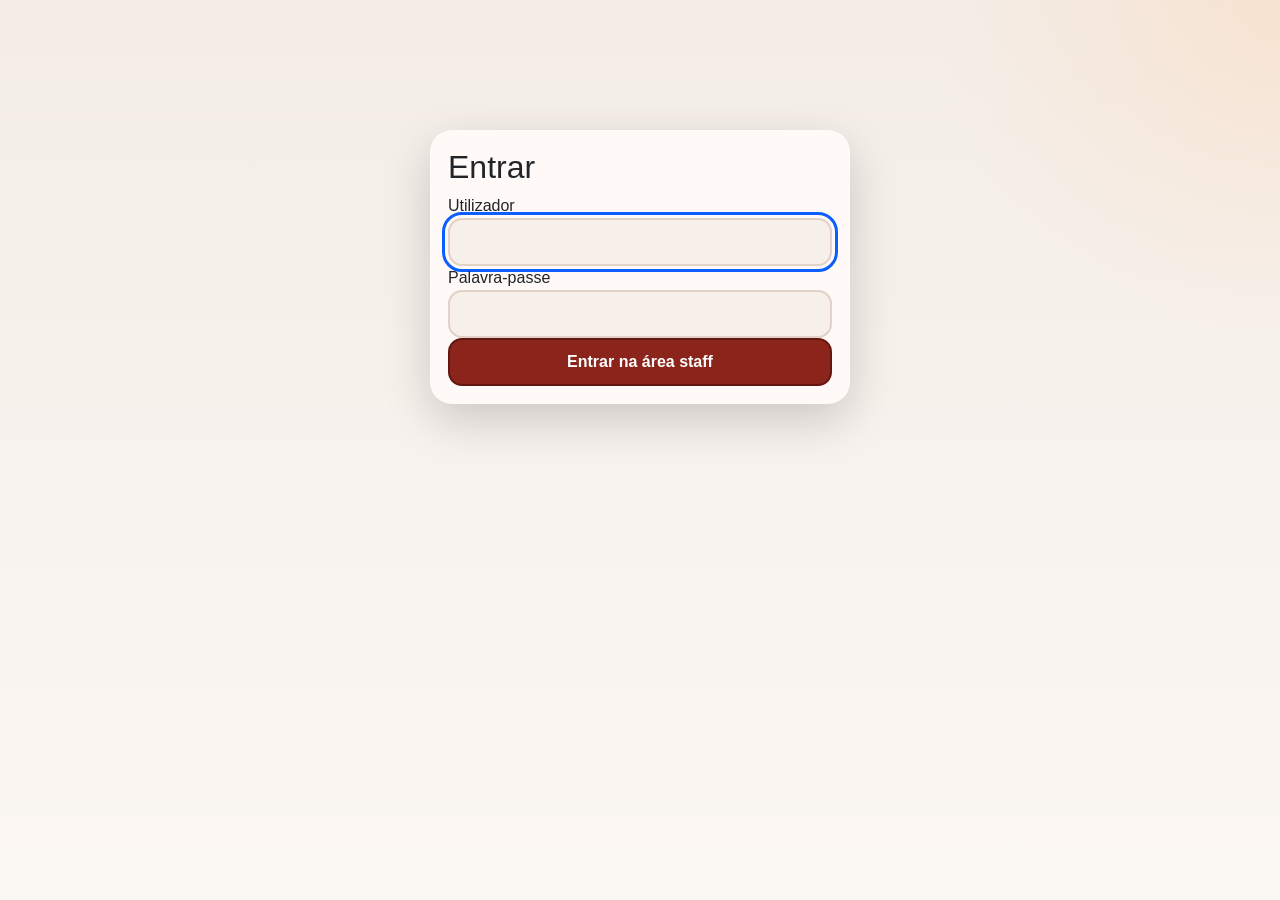
==== static/admin.html @ 2a03f808 "fix: login sem redirect - carrega painel inline" ====
<!DOCTYPE html>
<html lang="pt-PT">
<head>
    <meta charset="UTF-8">
    <meta name="viewport" content="width=device-width, initial-scale=1.0">
    <meta name="theme-color" content="#8b251c">
    <link rel="preconnect" href="https://cdn.jsdelivr.net">
    <link href="https://cdn.jsdelivr.net/npm/bootstrap@5.3.3/dist/css/bootstrap.min.css" rel="stylesheet">
    <title>Admin | I Torneio Chefe Carvalho</title>
    <script>(function(){try{var t=localStorage.getItem("torneio-theme");if(t)document.documentElement.setAttribute("data-theme",t)}catch(e){}})()</script>
    <link rel="stylesheet" href="/static/css/admin.css?v=7">
</head>
<body class="bg-transparent">
    <a class="skip-link" href="#main-content">Saltar para o conteúdo principal</a>
    <div class="admin-shell container-xxl px-3 px-lg-4 py-4">
        <header id="admin-header" class="admin-header is-hidden d-flex flex-column flex-xl-row justify-content-between align-items-xl-start gap-3">
            <div>
                <p class="eyebrow">Área protegida</p>
                <h1>Staff / Administração</h1>
                <p class="header-copy">Operação rápida do torneio, com foco principal em jogos, eventos e avisos durante a prova.</p>
            </div>
            <div class="header-actions d-flex flex-wrap gap-2 align-items-center">
                <a class="ghost-link" href="/">Voltar à app pública</a>
                <button id="theme-toggle" class="ghost-button" type="button">Modo escuro</button>
                <span id="session-badge" class="session-badge" role="status" aria-live="polite">Não autenticado</span>
                <button id="logout-button" class="ghost-button" type="button">Terminar sessão</button>
            </div>
        </header>

        <main id="main-content" class="admin-content d-grid gap-4">
            <!-- LOGIN -->
            <section id="login-view" class="login-panel" aria-labelledby="login-title">
                <form id="login-form" class="login-card card border-0 shadow-lg">
                    <h2 id="login-title">Entrar</h2>
                    <label><span>Utilizador</span><input name="username" type="text" required autocomplete="username"></label>
                    <label><span>Palavra-passe</span><input name="password" type="password" required autocomplete="current-password"></label>
                    <button type="submit">Entrar na área staff</button>
                </form>
            </section>

            <!-- ADMIN PANEL -->
            <section id="admin-view" class="is-hidden" aria-labelledby="admin-panel-title">
                <h2 id="admin-panel-title" class="sr-only" tabindex="-1">Painel de administração</h2>
                <div id="admin-summary" class="summary-grid" aria-live="polite"></div>

                <nav class="admin-shortcuts" aria-label="Atalhos da área staff">
                    <a class="shortcut-chip shortcut-chip--priority" href="#operations-cluster">Operação do torneio</a>
                    <a class="shortcut-chip shortcut-chip--priority" href="#section-jogos">Jogos</a>
                    <a class="shortcut-chip shortcut-chip--priority" href="#section-eventos">Eventos</a>
                    <a class="shortcut-chip" href="#setup-cluster">Definições iniciais</a>
                </nav>

                <!-- OPERATIONS CLUSTER -->
                <section id="operations-cluster" class="admin-cluster admin-cluster--priority" aria-labelledby="operations-title">
                    <div class="cluster-header cluster-header--priority">
                        <div><p class="eyebrow">Operação durante o torneio</p><h3 id="operations-title">Jogos, eventos e avisos</h3></div>
                        <p class="cluster-copy">Estas são as áreas que vão sofrer mais alterações em tempo real.</p>
                    </div>

                    <details class="admin-section admin-section--priority" id="section-jogos">
                        <summary>Jogos</summary>
                        <div class="admin-grid">
                            <form id="match-form" class="form-grid form-grid--wide" novalidate>
                                <input type="hidden" name="record_id">
                                <label><span>Jogo número</span><input name="game_number" type="number" min="1" required></label>
                                <label><span>Fase</span><select name="phase" required>
                                    <option value="group">Grupos</option>
                                    <option value="quarterfinal">Quartos</option>
                                    <option value="semifinal">Meias-finais</option>
                                    <option value="third_place">3.º / 4.º</option>
                                    <option value="final">Final</option>
                                </select></label>
                                <label><span>Estado</span><select name="status">
                                    <option value="scheduled">Agendado</option>
                                    <option value="live">Em curso</option>
                                    <option value="completed">Terminado</option>
                                </select></label>
                                <label><span>Equipa A</span><select name="home_team_id" id="match-home" required></select></label>
                                <label><span>Equipa B</span><select name="away_team_id" id="match-away" required></select></label>
                                <label><span>Golos Equipa A</span><input name="home_score" type="number" min="0"></label>
                                <label><span>Golos Equipa B</span><input name="away_score" type="number" min="0"></label>
                                <label class="span-2"><span>Data e hora</span><input name="scheduled_at" type="datetime-local" required></label>
                                <label><span>Local</span><input name="venue"></label>
                                <label><span>Árbitros</span><input name="referees"></label>
                                <label class="span-2"><span>Notas</span><textarea name="notes" rows="2"></textarea></label>
                                <div class="form-actions span-2">
                                    <button type="submit">Guardar jogo</button>
                                    <button type="button" data-reset-form="match-form">Limpar formulário</button>
                                </div>
                            </form>
                            <div id="matches-list" class="record-list" aria-live="polite"></div>
                        </div>
                    </details>

                    <details class="admin-section admin-section--priority" id="section-eventos">
                        <summary>Eventos</summary>
                        <div class="admin-grid">
                            <form id="event-form" class="form-grid" novalidate>
                                <input type="hidden" name="record_id">
                                <label><span>Jogo</span><select name="match_id" required id="event-match"></select></label>
                                <label><span>Tipo de evento</span><select name="event_type" required>
                                    <option value="goal">Golo</option>
                                    <option value="yellow_card">Cartão amarelo</option>
                                    <option value="red_card">Cartão vermelho</option>
                                </select></label>
                                <label><span>Equipa</span><select name="team_id" id="event-team" required></select></label>
                                <label><span>Jogador</span><select name="player_id" id="event-player" required></select></label>
                                <label class="span-2"><span>Minuto</span><input name="minute" type="number" min="0"></label>
                                <div class="form-actions span-2">
                                    <button type="submit">Guardar evento</button>
                                    <button type="button" data-reset-form="event-form">Limpar formulário</button>
                                </div>
                            </form>
                            <div id="events-list" class="record-list" aria-live="polite"></div>
                        </div>
                    </details>

                    <details class="admin-section admin-section--priority" id="section-avisos">
                        <summary>Avisos</summary>
                        <div class="admin-grid">
                            <form id="announcement-form" class="form-grid" novalidate>
                                <input type="hidden" name="record_id">
                                <label><span>Título</span><input name="title" required></label>
                                <label><span>Urgente</span><select name="is_urgent">
                                    <option value="0">Não</option>
                                    <option value="1">Sim</option>
                                </select></label>
                                <label class="span-2"><span>Mensagem</span><textarea name="message" rows="4" required></textarea></label>
                                <div class="form-actions span-2">
                                    <button type="submit">Guardar aviso</button>
                                    <button type="button" data-reset-form="announcement-form">Limpar formulário</button>
                                </div>
                            </form>
                            <div id="announcements-list" class="record-list" aria-live="polite"></div>
                        </div>
                    </details>
                </section>

                <!-- SETUP CLUSTER -->
                <section id="setup-cluster" class="admin-cluster" aria-labelledby="setup-title">
                    <div class="cluster-header">
                        <div><p class="eyebrow">Definições iniciais</p><h3 id="setup-title">Equipas, jogadores, bar e informações</h3></div>
                        <p class="cluster-copy">Esta zona serve para preparar o torneio antes do arranque e ajustar apenas quando for preciso.</p>
                    </div>

                    <details class="admin-section" id="section-equipas">
                        <summary>Equipas</summary>
                        <div class="admin-grid">
                            <form id="team-form" class="form-grid" novalidate>
                                <input type="hidden" name="record_id">
                                <label><span>Nome da equipa</span><input name="name" required></label>
                                <label><span>Nome curto</span><input name="short_name"></label>
                                <label><span>Grupo inicial</span><select name="group_name" required>
                                    <option value="">Selecionar</option>
                                    <option value="Grupo A">A</option>
                                    <option value="Grupo B">B</option>
                                    <option value="Grupo C">C</option>
                                </select></label>
                                <label><span>Treinador</span><input name="coach"></label>
                                <div class="form-actions span-2">
                                    <button type="submit">Guardar equipa</button>
                                    <button type="button" data-reset-form="team-form">Limpar formulário</button>
                                </div>
                            </form>
                            <div id="teams-list" class="record-list" aria-live="polite"></div>
                        </div>
                    </details>

                    <details class="admin-section" id="section-jogadores">
                        <summary>Jogadores</summary>
                        <div class="admin-grid">
                            <form id="player-form" class="form-grid" novalidate>
                                <input type="hidden" name="record_id">
                                <label><span>Nome do jogador</span><input name="name" required></label>
                                <label><span>Equipa</span><select name="team_id" required id="player-team"></select></label>
                                <label><span>Número da camisola</span><input name="shirt_number"></label>
                                <label><span>Posição</span><select name="position">
                                    <option value="">Selecionar</option>
                                    <option value="GR">Guarda-redes</option>
                                    <option value="FX">Fixo</option>
                                    <option value="AL">Ala</option>
                                    <option value="PV">Pivot</option>
                                    <option value="UN">Universal</option>
                                </select></label>
                                <div class="form-actions span-2">
                                    <button type="submit">Guardar jogador</button>
                                    <button type="button" data-reset-form="player-form">Limpar formulário</button>
                                </div>
                            </form>
                            <div id="players-list" class="record-list" aria-live="polite"></div>
                        </div>
                    </details>

                    <details class="admin-section" id="section-bar">
                        <summary>Bar</summary>
                        <div class="admin-grid">
                            <form id="bar-form" class="form-grid" novalidate>
                                <input type="hidden" name="record_id">
                                <label><span>Tipo</span><select name="category" required>
                                    <option value="">Selecionar</option>
                                    <option value="Menu Quartel">Menu Quartel</option>
                                    <option value="Bar 24h">Bar 24h</option>
                                    <option value="Menu da Noite">Menu da Noite</option>
                                    <option value="Bebida">Bebida</option>
                                    <option value="Comida">Comida</option>
                                    <option value="Menu">Menu</option>
                                </select></label>
                                <label><span>Nome do produto</span><input name="name" required></label>
                                <label><span>Preço</span><input name="price" type="number" step="0.01" min="0" required></label>
                                <label><span>Disponibilidade</span><select name="availability">
                                    <option value="available">Disponível</option>
                                    <option value="unavailable">Indisponível</option>
                                </select></label>
                                <div class="form-actions span-2">
                                    <button type="submit">Guardar produto</button>
                                    <button type="button" data-reset-form="bar-form">Limpar formulário</button>
                                </div>
                            </form>
                            <div id="bar-list" class="record-list" aria-live="polite"></div>
                        </div>
                    </details>

                    <details class="admin-section" id="section-info">
                        <summary>Informações gerais</summary>
                        <div class="admin-grid">
                            <form id="info-form" class="form-grid" novalidate>
                                <input type="hidden" name="record_id">
                                <label><span>Título</span><input name="title" required></label>
                                <label><span>Categoria</span><select name="category">
                                    <option value="">Geral</option>
                                    <option value="rules">Regras</option>
                                    <option value="schedule">Horários</option>
                                    <option value="logistics">Logística</option>
                                </select></label>
                                <label class="span-2"><span>Conteúdo</span><textarea name="content" rows="4" required></textarea></label>
                                <label><span>Destaque</span><select name="emphasis">
                                    <option value="">Normal</option>
                                    <option value="highlight">Destacado</option>
                                    <option value="warning">Aviso</option>
                                </select></label>
                                <div class="form-actions span-2">
                                    <button type="submit">Guardar informação</button>
                                    <button type="button" data-reset-form="info-form">Limpar formulário</button>
                                </div>
                            </form>
                            <div id="info-list" class="record-list" aria-live="polite"></div>
                        </div>
                    </details>
                </section>
            </section>
        </main>
    </div>

    <div id="toast" class="toast" role="status" aria-live="polite" aria-atomic="true"></div>
    <script src="/static/js/admin.js?v=8"></script>
</body>
</html>
---- static/css/admin.css ----
/* ── admin v3 styles ───────────────────────────────────────────────────── */
:root {
    --bg: #f4ede7;
    --surface: #fffaf7;
    --surface-soft: #f7efe9;
    --text: #241813;
    --muted: #6b5146;
    --line: #b69282;
    --line-soft: #e2d1c6;
    --brand: #8b251c;
    --brand-strong: #641711;
    --ok: #1d5f3d;
    --danger: #7a1f18;
    --info: #0b5fff;
    --shadow: 0 18px 36px rgba(88,28,17,0.12);
    --radius: 22px;
    --font-sans: "Aptos","Trebuchet MS","Segoe UI",sans-serif;
}
*{box-sizing:border-box}
body{margin:0;min-height:100vh;background:radial-gradient(circle at top right,rgba(255,186,120,.2),transparent 22%),linear-gradient(180deg,#f4ede7,#fbf7f3);color:var(--text);font-family:var(--font-sans);line-height:1.5}
button,input,textarea,select{font:inherit}

.sr-only{position:absolute;width:1px;height:1px;padding:0;margin:-1px;overflow:hidden;clip:rect(0,0,0,0);white-space:nowrap;border:0}
.skip-link{position:absolute;left:12px;top:12px;z-index:100;padding:12px 16px;border-radius:14px;background:#fff;color:var(--brand-strong);text-decoration:none;transform:translateY(-200%)}
.skip-link:focus{transform:translateY(0)}
:focus-visible{outline:3px solid var(--info);outline-offset:3px}

.admin-shell{width:min(1280px,calc(100% - 24px));margin:0 auto;padding:18px 0 40px}

.eyebrow{margin:0 0 8px;font-size:.875rem;font-weight:700;text-transform:uppercase;letter-spacing:.14em;color:var(--muted)}
h1,h2,h3,p{margin-top:0}
.header-copy,.record-card p,.key-line{color:var(--muted)}

/* ── header ────────────────────────────────────────────────────────────── */
.admin-header{display:flex;flex-direction:column;gap:16px;padding:22px;border:1px solid rgba(139,37,28,.18);border-radius:var(--radius);background:linear-gradient(135deg,rgba(139,37,28,.96),rgba(99,23,17,.98));color:#fff;box-shadow:var(--shadow)}
.admin-header .eyebrow,.admin-header .header-copy{color:rgba(255,240,233,.92)}
.admin-header .ghost-link,.admin-header .ghost-button,.admin-header .session-badge{border-color:rgba(255,255,255,.28);background:rgba(255,255,255,.14);color:#fff}

.header-actions{display:flex;flex-wrap:wrap;gap:10px;align-items:center}
.session-badge,.ghost-button{display:inline-flex;align-items:center;justify-content:center;min-height:42px;padding:0 12px;border:2px solid var(--line-soft);border-radius:999px;background:var(--surface-soft);color:var(--text);font-weight:700;cursor:pointer}
.ghost-link{display:inline-flex;align-items:center;justify-content:center;min-height:42px;padding:0 12px;border:2px solid var(--line-soft);border-radius:999px;background:var(--surface-soft);color:var(--text);font-weight:700;text-decoration:none}
.ghost-link:hover,.ghost-link:focus-visible,.ghost-button:hover{background:var(--brand-strong);color:#fff}

/* ── content grid ──────────────────────────────────────────────────────── */
.admin-content,.summary-grid,.admin-grid,.record-list,.form-grid{display:grid;gap:16px}
.admin-content{margin-top:18px}

/* ── login ─────────────────────────────────────────────────────────────── */
.login-panel{display:grid;place-items:center;min-height:50vh}
.login-card{width:min(420px,100%);padding:18px;border:1px solid var(--line-soft);border-radius:var(--radius);background:var(--surface);box-shadow:var(--shadow)}
.form-grid label{display:grid;gap:8px;font-weight:700}
input,textarea,select{min-height:48px;width:100%;padding:10px 12px;border:2px solid var(--line-soft);border-radius:14px;background:var(--surface-soft);color:var(--text)}
textarea{min-height:120px;resize:vertical}
button[type="submit"],.form-actions button:first-child{min-height:48px;padding:0 16px;border:2px solid var(--brand-strong);border-radius:14px;background:var(--brand);color:#fff;font-weight:700;cursor:pointer}
button[type="submit"]:hover,.form-actions button:first-child:hover{background:var(--brand-strong)}

.form-actions{display:flex;flex-wrap:wrap;gap:10px}
.form-actions button:last-child,.record-actions button{min-height:42px;padding:0 12px;border:2px solid var(--line-soft);border-radius:14px;background:var(--surface-soft);color:var(--text);font-weight:700;cursor:pointer}
.form-grid--wide{grid-template-columns:repeat(2,minmax(0,1fr))}
.span-2{grid-column:1/-1}

/* ── summary ───────────────────────────────────────────────────────────── */
.summary-grid{grid-template-columns:repeat(auto-fit,minmax(150px,1fr))}
.summary-card{padding:16px;border:1px solid var(--line-soft);border-radius:var(--radius);background:var(--surface);box-shadow:var(--shadow)}
.summary-card span{color:var(--muted);font-weight:700}
.summary-card strong{display:block;margin-top:8px;font-size:1.8rem;color:var(--text)}

/* ── sections ──────────────────────────────────────────────────────────── */
.admin-section{padding:14px 16px;border:1px solid var(--line-soft);border-radius:var(--radius);background:var(--surface);box-shadow:var(--shadow)}
.admin-section summary{display:flex;align-items:center;justify-content:space-between;list-style:none;min-height:28px;font-size:1rem;font-weight:700;cursor:pointer}
.admin-section summary::-webkit-details-marker{display:none}
.admin-section summary::after{content:"+";font-size:1.3rem;color:var(--muted)}
.admin-section[open] summary::after{content:"-"}
.admin-section[open]{padding-bottom:16px}
.admin-grid{margin-top:16px;grid-template-columns:1fr!important}
.admin-grid>form{width:100%;max-width:720px;align-self:start}
.admin-grid>.record-list{width:100%;align-self:start}

.record-list{align-content:start}
.record-card{padding:14px;border:2px solid var(--line-soft);border-radius:var(--radius);background:var(--surface);box-shadow:var(--shadow)}
.record-actions{display:flex;flex-wrap:wrap;gap:10px;margin-top:12px}
.record-actions .danger{border-color:#d9b6b2;color:var(--danger)}
.key-line{display:flex;justify-content:space-between;gap:12px;margin-bottom:8px}
.key-line strong{color:var(--text)}

/* ── shortcuts ─────────────────────────────────────────────────────────── */
.admin-shortcuts{display:flex;flex-wrap:wrap;gap:10px}
.shortcut-chip{display:inline-flex;align-items:center;justify-content:center;min-height:42px;padding:0 14px;border:2px solid var(--line-soft);border-radius:999px;background:var(--surface);color:var(--text);font-weight:800;text-decoration:none}
.shortcut-chip--priority{border-color:rgba(139,37,28,.22);background:rgba(139,37,28,.08);color:var(--brand-strong)}

/* ── clusters ──────────────────────────────────────────────────────────── */
.admin-cluster{display:grid;gap:14px;padding:18px;border:1px solid var(--line-soft);border-radius:28px;background:rgba(255,250,247,.92);box-shadow:var(--shadow)}
.admin-cluster--priority{border-color:rgba(139,37,28,.2);background:linear-gradient(180deg,rgba(255,246,242,.98),rgba(255,250,247,.94))}
.cluster-header{display:grid;gap:6px}
.cluster-header--priority .eyebrow{color:var(--brand)}
.cluster-copy{color:var(--muted);font-size:.92rem}

/* ── toast ─────────────────────────────────────────────────────────────── */
.toast{position:fixed;right:12px;bottom:12px;max-width:360px;padding:12px 14px;border-radius:16px;background:rgba(22,33,45,.98);color:#fff;opacity:0;pointer-events:none;transform:translateY(12px);transition:opacity .18s ease,transform .18s ease}
.toast.is-visible{opacity:1;transform:translateY(0)}

.is-hidden{display:none!important}

/* ── responsive ────────────────────────────────────────────────────────── */
@media (min-width:960px){
    .admin-header{flex-direction:row;align-items:flex-start;justify-content:space-between}
    #admin-view{display:grid;grid-template-columns:repeat(2,minmax(0,1fr));gap:14px;align-items:start}
    #admin-summary{grid-column:1/-1}
    .admin-shortcuts{grid-column:1/-1}
    .admin-cluster{grid-column:1/-1}
    .admin-section{height:fit-content}
    .admin-section[open]{grid-column:1/-1}
}
@media (prefers-reduced-motion:reduce){*,*::before,*::after{animation:none!important;transition:none!important}}

/* ── dark theme ────────────────────────────────────────────────────────── */
:root[data-theme="dark"]{
    --bg:#0f1720;--surface:#15212c;--surface-soft:#1b2a37;--text:#eef4fb;--muted:#b3c0cc;
    --line:#4e6274;--line-soft:#324556;--brand:#46698d;--brand-strong:#5d84aa;
    --ok:#4fa875;--danger:#d36c63;--info:#7cb7ff;--shadow:0 18px 40px rgba(0,0,0,.35);
}
:root[data-theme="dark"] body{background:linear-gradient(180deg,#0f1720,#111b25)}
:root[data-theme="dark"] .skip-link{background:var(--surface);color:var(--text)}
:root[data-theme="dark"] .admin-cluster{background:rgba(21,33,44,.92)}
:root[data-theme="dark"] .admin-cluster--priority{background:linear-gradient(180deg,rgba(21,33,44,.98),rgba(21,33,44,.92))}
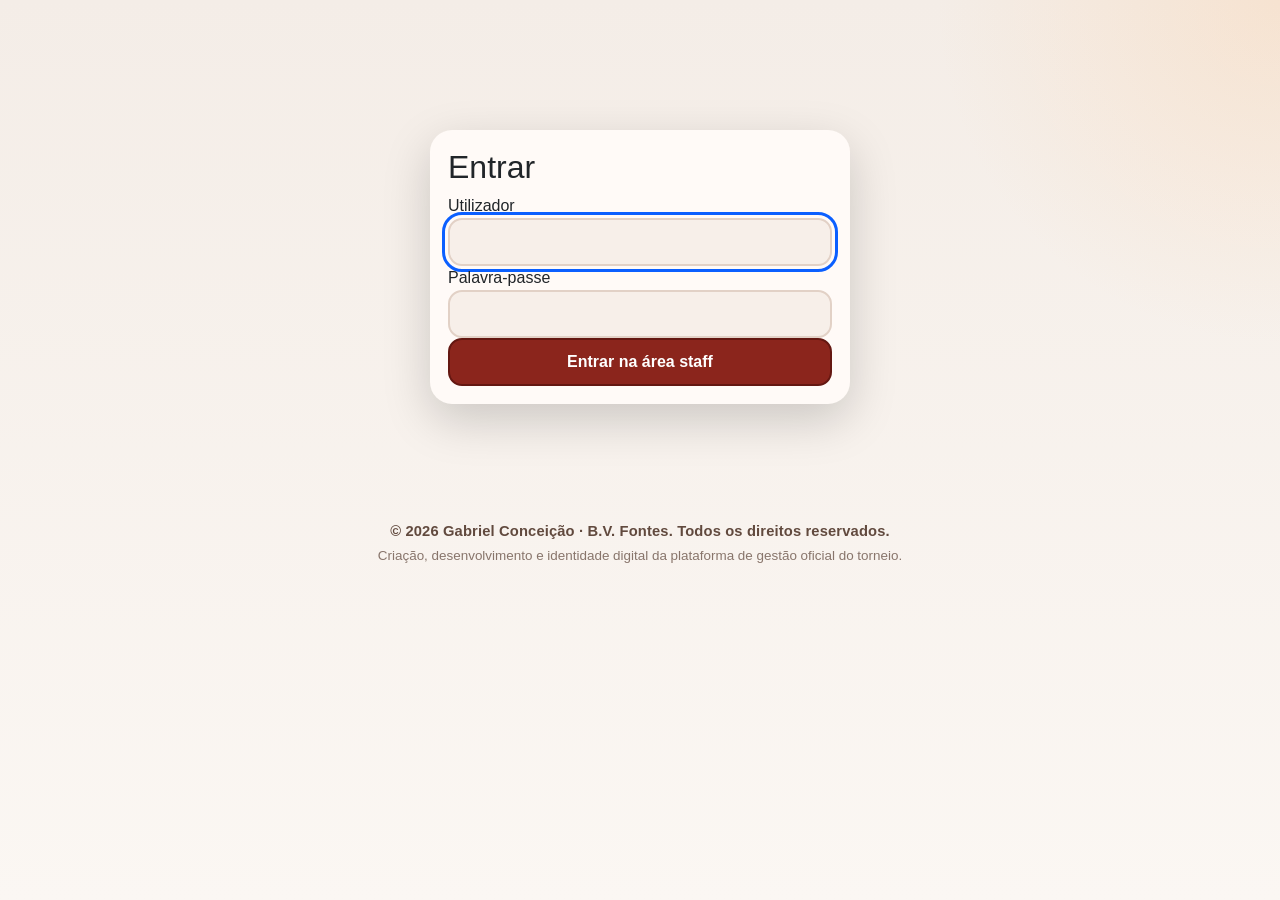
==== commit f751e139: "feat: add authorship footer to admin" ====
--- a/static/admin.html
+++ b/static/admin.html
@@ -8,7 +8,7 @@
     <link href="https://cdn.jsdelivr.net/npm/bootstrap@5.3.3/dist/css/bootstrap.min.css" rel="stylesheet">
     <title>Admin | I Torneio Chefe Carvalho</title>
     <script>(function(){try{var t=localStorage.getItem("torneio-theme");if(t)document.documentElement.setAttribute("data-theme",t)}catch(e){}})()</script>
-    <link rel="stylesheet" href="/static/css/admin.css?v=7">
+    <link rel="stylesheet" href="/static/css/admin.css?v=8">
 </head>
 <body class="bg-transparent">
     <a class="skip-link" href="#main-content">Saltar para o conteúdo principal</a>
@@ -77,12 +77,7 @@
                                 </select></label>
                                 <label><span>Equipa A</span><select name="home_team_id" id="match-home" required></select></label>
                                 <label><span>Equipa B</span><select name="away_team_id" id="match-away" required></select></label>
-                                <label><span>Golos Equipa A</span><input name="home_score" type="number" min="0"></label>
-                                <label><span>Golos Equipa B</span><input name="away_score" type="number" min="0"></label>
                                 <label class="span-2"><span>Data e hora</span><input name="scheduled_at" type="datetime-local" required></label>
-                                <label><span>Local</span><input name="venue"></label>
-                                <label><span>Árbitros</span><input name="referees"></label>
-                                <label class="span-2"><span>Notas</span><textarea name="notes" rows="2"></textarea></label>
                                 <div class="form-actions span-2">
                                     <button type="submit">Guardar jogo</button>
                                     <button type="button" data-reset-form="match-form">Limpar formulário</button>
@@ -149,14 +144,12 @@
                             <form id="team-form" class="form-grid" novalidate>
                                 <input type="hidden" name="record_id">
                                 <label><span>Nome da equipa</span><input name="name" required></label>
-                                <label><span>Nome curto</span><input name="short_name"></label>
                                 <label><span>Grupo inicial</span><select name="group_name" required>
                                     <option value="">Selecionar</option>
                                     <option value="Grupo A">A</option>
                                     <option value="Grupo B">B</option>
                                     <option value="Grupo C">C</option>
                                 </select></label>
-                                <label><span>Treinador</span><input name="coach"></label>
                                 <div class="form-actions span-2">
                                     <button type="submit">Guardar equipa</button>
                                     <button type="button" data-reset-form="team-form">Limpar formulário</button>
@@ -173,15 +166,6 @@
                                 <input type="hidden" name="record_id">
                                 <label><span>Nome do jogador</span><input name="name" required></label>
                                 <label><span>Equipa</span><select name="team_id" required id="player-team"></select></label>
-                                <label><span>Número da camisola</span><input name="shirt_number"></label>
-                                <label><span>Posição</span><select name="position">
-                                    <option value="">Selecionar</option>
-                                    <option value="GR">Guarda-redes</option>
-                                    <option value="FX">Fixo</option>
-                                    <option value="AL">Ala</option>
-                                    <option value="PV">Pivot</option>
-                                    <option value="UN">Universal</option>
-                                </select></label>
                                 <div class="form-actions span-2">
                                     <button type="submit">Guardar jogador</button>
                                     <button type="button" data-reset-form="player-form">Limpar formulário</button>
@@ -198,12 +182,6 @@
                                 <input type="hidden" name="record_id">
                                 <label><span>Tipo</span><select name="category" required>
                                     <option value="">Selecionar</option>
-                                    <option value="Menu Quartel">Menu Quartel</option>
-                                    <option value="Bar 24h">Bar 24h</option>
-                                    <option value="Menu da Noite">Menu da Noite</option>
-                                    <option value="Bebida">Bebida</option>
-                                    <option value="Comida">Comida</option>
-                                    <option value="Menu">Menu</option>
                                 </select></label>
                                 <label><span>Nome do produto</span><input name="name" required></label>
                                 <label><span>Preço</span><input name="price" type="number" step="0.01" min="0" required></label>
@@ -249,9 +227,16 @@
                 </section>
             </section>
         </main>
+
+        <footer class="admin-footer">
+            <div class="admin-footer__signature">
+                <p class="admin-footer__legal">&copy; 2026 Gabriel Conceição · B.V. Fontes. Todos os direitos reservados.</p>
+                <p class="admin-footer__credit">Criação, desenvolvimento e identidade digital da plataforma de gestão oficial do torneio.</p>
+            </div>
+        </footer>
     </div>
 
     <div id="toast" class="toast" role="status" aria-live="polite" aria-atomic="true"></div>
-    <script src="/static/js/admin.js?v=8"></script>
+    <script src="/static/js/admin.js?v=10"></script>
 </body>
 </html>
--- a/static/css/admin.css
+++ b/static/css/admin.css
@@ -95,6 +95,13 @@
 .cluster-header--priority .eyebrow{color:var(--brand)}
 .cluster-copy{color:var(--muted);font-size:.92rem}
 
+/* ── footer ────────────────────────────────────────────────────────────── */
+.admin-footer{display:grid;gap:4px;justify-items:center;margin-top:24px;padding:4px 12px 0;text-align:center}
+.admin-footer__signature{display:grid;gap:4px;max-width:760px}
+.admin-footer__legal,.admin-footer__credit{margin:0}
+.admin-footer__legal{color:rgba(72,45,33,.86);font-weight:800;font-size:.92rem;letter-spacing:.01em}
+.admin-footer__credit{color:rgba(72,45,33,.64);font-size:.84rem}
+
 /* ── toast ─────────────────────────────────────────────────────────────── */
 .toast{position:fixed;right:12px;bottom:12px;max-width:360px;padding:12px 14px;border-radius:16px;background:rgba(22,33,45,.98);color:#fff;opacity:0;pointer-events:none;transform:translateY(12px);transition:opacity .18s ease,transform .18s ease}
 .toast.is-visible{opacity:1;transform:translateY(0)}
@@ -123,3 +130,5 @@
 :root[data-theme="dark"] .skip-link{background:var(--surface);color:var(--text)}
 :root[data-theme="dark"] .admin-cluster{background:rgba(21,33,44,.92)}
 :root[data-theme="dark"] .admin-cluster--priority{background:linear-gradient(180deg,rgba(21,33,44,.98),rgba(21,33,44,.92))}
+:root[data-theme="dark"] .admin-footer__legal{color:rgba(255,233,225,.84)}
+:root[data-theme="dark"] .admin-footer__credit{color:rgba(255,220,210,.6)}
